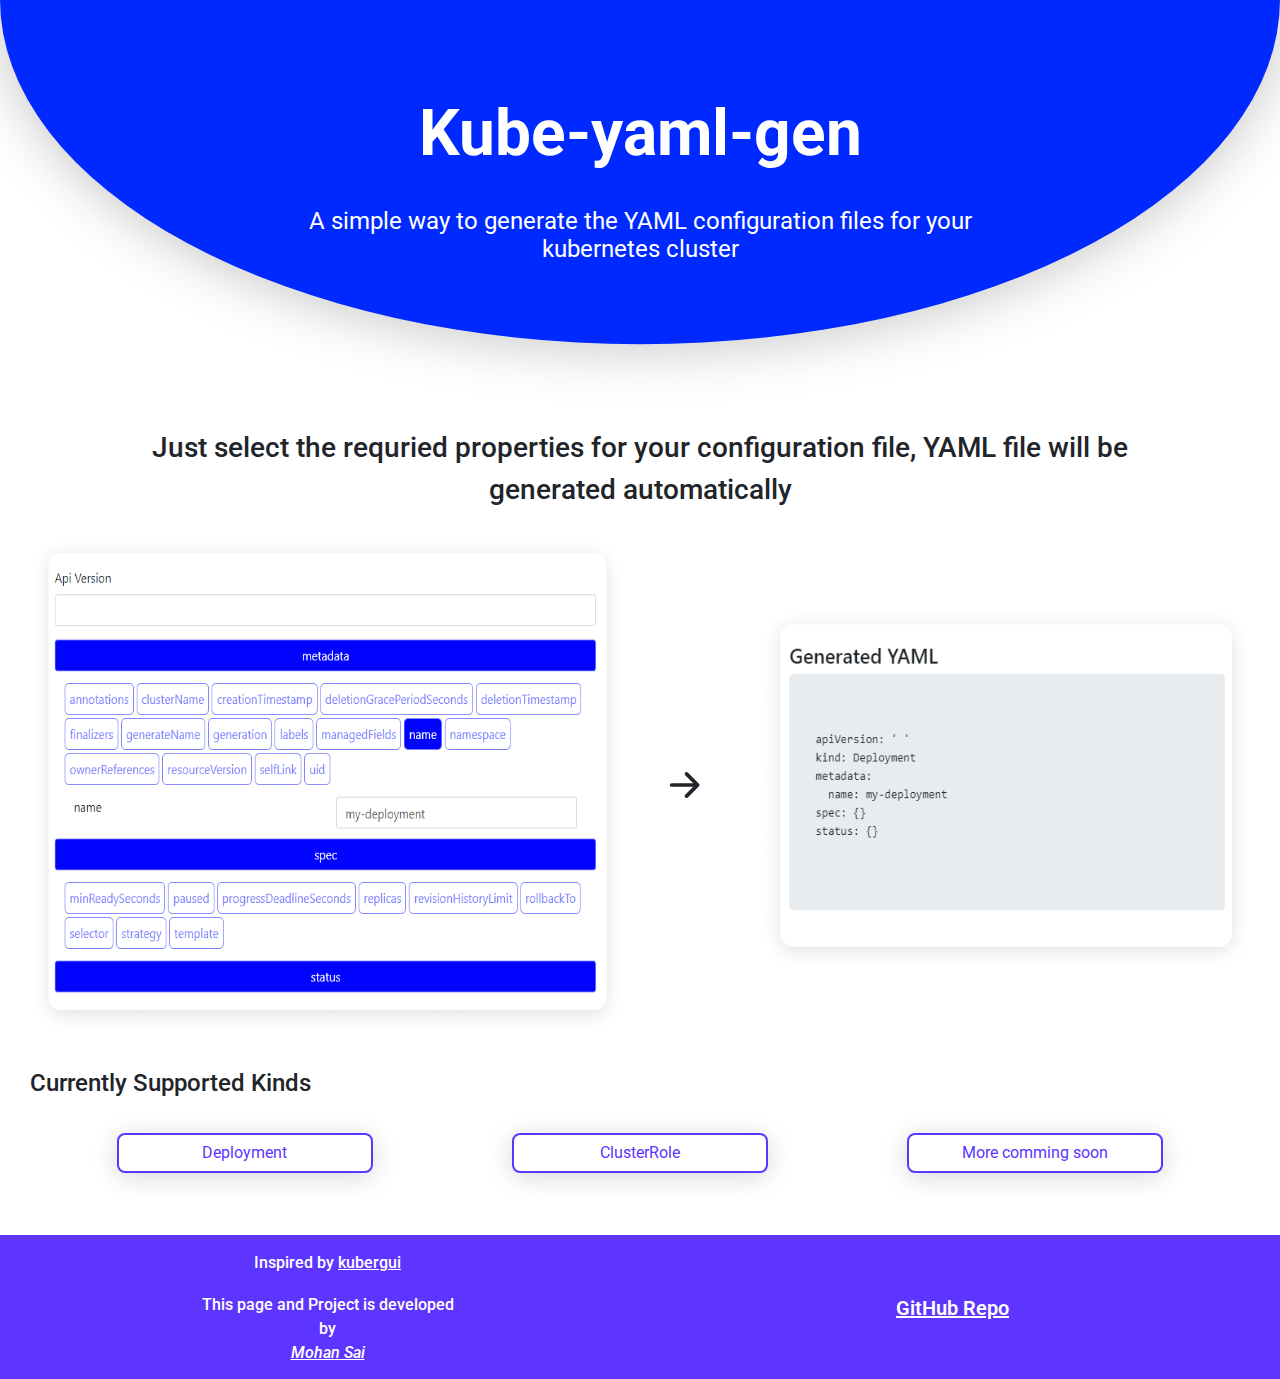
==== index.html @ fe04d3e5 "Index.html file is added" ====
<!DOCTYPE html>
<html lang="en">
<head>
    <meta charset="UTF-8">
    <meta name="viewport" content="width=device-width, initial-scale=1.0">
    <link rel="stylesheet" href="./style.css">
    <link rel="stylesheet" href="https://maxcdn.bootstrapcdn.com/bootstrap/4.0.0/css/bootstrap.min.css" integrity="sha384-Gn5384xqQ1aoWXA+058RXPxPg6fy4IWvTNh0E263XmFcJlSAwiGgFAW/dAiS6JXm" crossorigin="anonymous">
    <link href="https://fonts.googleapis.com/css2?family=Roboto:wght@100;700;900&display=swap" rel="stylesheet">
    <title>Kube-yaml-gen</title>
</head>
<body>
    <div class="row" style="margin: 0px;">

        <div class="col-sm-12 content"> 
            <div class="title">Kube-yaml-gen</div>
            <div class="tag">A simple way to generate the YAML configuration files for your kubernetes cluster</div>
        </div>

        <div class="col-sm-12">
            <div class="para-1">
                Just select the requried properties for your configuration file, YAML file will be generated automatically
            </div>
        </div>

        <div class="col-sm-12" style="margin-top: 24px;">
            <div class="row" style="margin: 0px;">
                <div class="col-sm-6">
                    <img src="./images/left-image.png" alt="Left image" width="100%" height="500px">
                </div>
                <div class="col-sm-1">
                    <svg class="bi bi-arrow-right-short" width="80%" height="100%" viewBox="0 0 16 16" fill="currentColor" xmlns="http://www.w3.org/2000/svg">
                        <path fill-rule="evenodd" d="M8.146 4.646a.5.5 0 01.708 0l3 3a.5.5 0 010 .708l-3 3a.5.5 0 01-.708-.708L10.793 8 8.146 5.354a.5.5 0 010-.708z" clip-rule="evenodd"/>
                        <path fill-rule="evenodd" d="M4 8a.5.5 0 01.5-.5H11a.5.5 0 010 1H4.5A.5.5 0 014 8z" clip-rule="evenodd"/>
                      </svg>
                </div>
                <div class="col-sm-5" style="margin-top: 70px;">
                    <img src="./images/right-image.png" alt="right image" width= "100%" height= "368px">
                </div>
            </div>
        </div>

        <div class="col-sm-12" style="margin: 30px 0px;">
            <div class="row" style="margin: 0px;">
                <div class="col-sm-12" style="font-size: 24px; font-weight: 500;">
                    Currently Supported Kinds
                </div>
                <div class="col-sm-12" style="padding: 32px">
                    <div class="row" style="margin: 0px; text-align: center">
                        <div class="col-sm-4">
                            <input class="buttons" type="button" onclick="location.href='https://kube-yaml-gen.github.io/Deployment/Deployment.html' " value="Deployment" style="cursor:pointer;"/>
                        </div>
                        <div class="col-sm-4">
                            <input class="buttons" type="button" onclick="location.href='https://kube-yaml-gen.github.io/ClusterRole/ClusterRole.html'" value="ClusterRole" style="cursor:pointer;"/>
                        </div>
                        <div class="col-sm-4">
                            <input class="buttons" type="button" onclick="location.href='" value="More comming soon" />
                        </div>
                    </div>
                </div>
                <!-- <div class="col-sm-12" style="margin: 36px 0px;">
                    <div style="font-size: 24px; text-align: center;">
                        More comming soon
                    </div>
                </div> -->
            </div>
        </div>

        <div class="col-sm-12 footer">
            <div class="row"  style="margin: 0px; color: white; font-weight: 500;">
                <div class="col-sm-6">
                    <div class="row" style="text-align: center;">
                        <div class="col-sm-12" style="margin: 16px 0px 8px 0px; ">
                            Inspired by 
                            <a href="https://github.com/BrandonPotter/kubergui" style="color: white;">
                                <u>
                                    kubergui
                                </u>
                            </a> 
                        </div>
                        <div class="col-sm-12" style="margin: 10px 0px 8px 0px; ">
                            This page and Project is developed 
                            <br/> by <br/> 
                            <i> 
                                <u>
                                    <a href="https://github.com/MohanSai1997" style="color: white;"> Mohan Sai </a>
                                </u>
                            </i>
                        </div>
                    </div>
                </div>
                <div class="col-sm-6">
                    <div style=" margin-top: 58px; font-size: 20px; font-weight: 600; text-align: center;">
                        <a href="https://github.com/MohanSai1997/kube-yaml-gen" style="color: white;">
                            <u>
                                GitHub Repo
                            </u>
                        </a>
                    </div>
                </div>
            </div>
        </div>

    </div>
</body>
</html>
---- style.css ----
body {
    margin:0px; 
    padding:0px; 
    font-family: "Roboto";
    background-image: url(./images/Ellipse-1.svg);
    background-repeat: no-repeat;
    background-size: 100%;
}

.content {
    width: 100%;
    margin-top: 96px;
    text-align: center;
}

.title {
    font-style: normal;
    font-weight: bold;
    font-size: 64px;
    line-height: 75px;
    text-align: center;
    color: #FFFFFF;
}

.tag {
    width: 60%;
    margin: 36px auto 0px auto;
    font-style: normal;
    font-weight: 400;
    font-size: 24px;
    line-height: 28px;
    color: #FFFFFF;
}

.para-1 {
    width: 80%;
    margin: 164px auto 0px auto;
    font-style: normal;
    font-weight: 500;
    font-size: 28px;
    line-height: 42px;
    text-align: center;
}

.footer {
    width: 100%;
    height: 144px;
    background: #5D35FF;
}

.buttons {
    width: 70%;
    padding: 4px;
    color: #5D35FF;;
    background: #FFFFFF;
    border: 2px solid #5D35FF;
    box-sizing: border-box;
    box-shadow: 0px 4px 26px rgba(0, 0, 0, 0.16);
    border-radius: 8px;
    font-size: 16px;
    line-height: 28px;
    text-align: center;
}
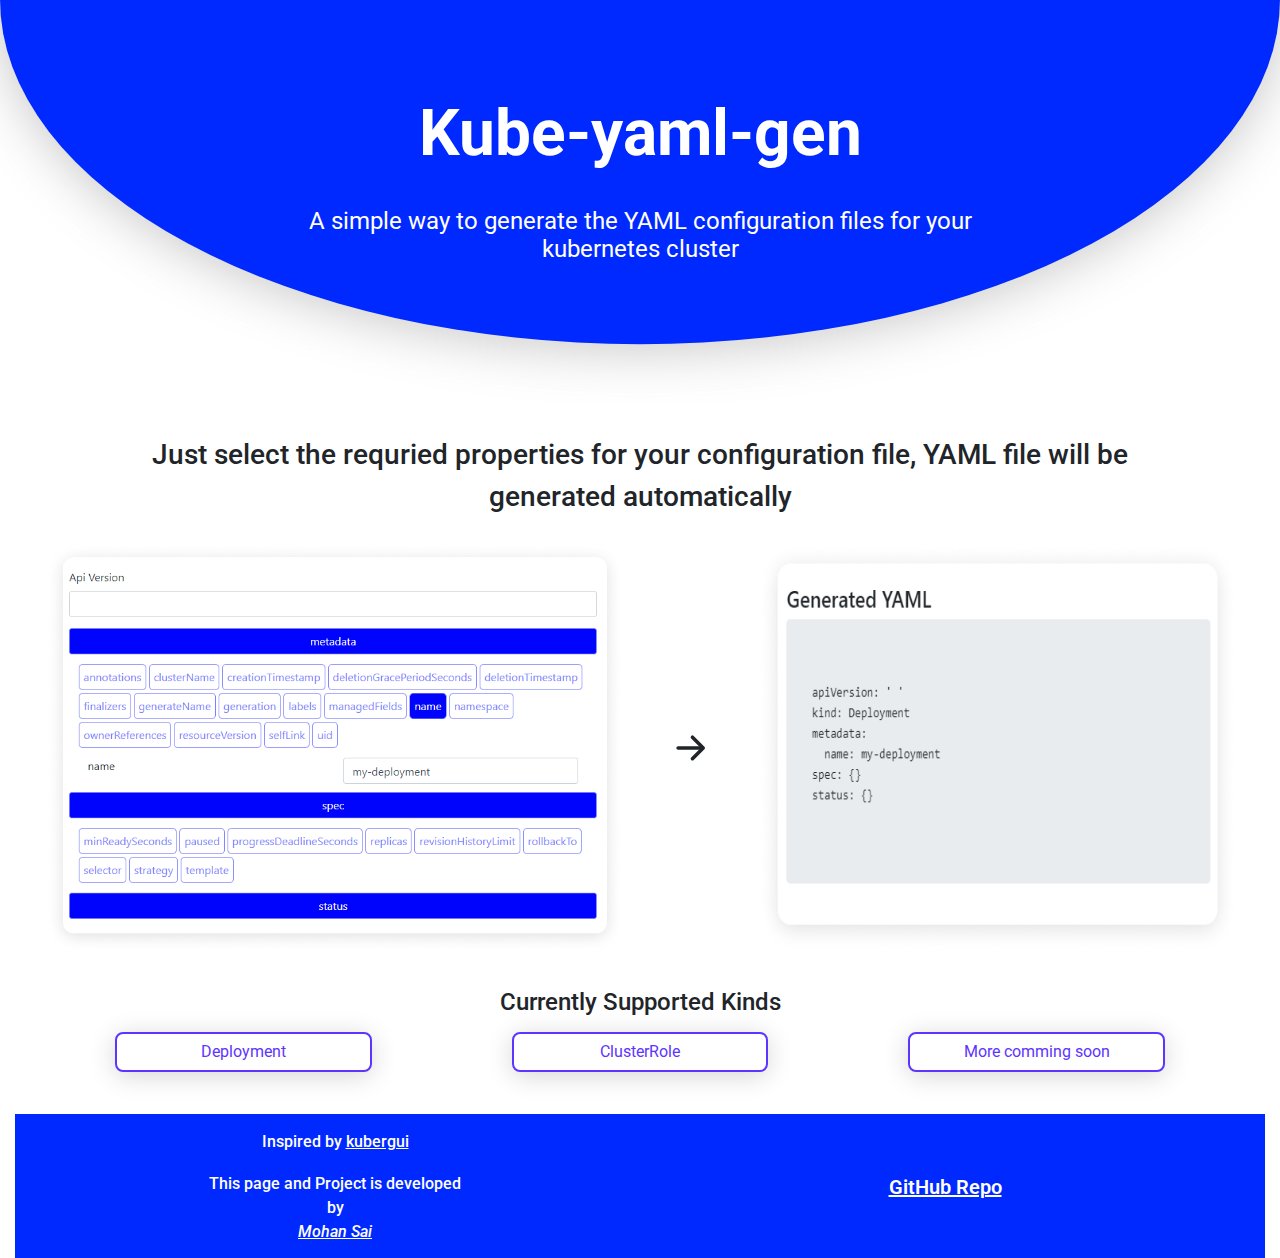
==== commit 9ffab0bd: "Now home page supports mobile devices" ====
--- a/index.html
+++ b/index.html
@@ -9,97 +9,99 @@
     <title>Kube-yaml-gen</title>
 </head>
 <body>
-    <div class="row" style="margin: 0px;">
+    <div class="container-fluid">
+        <div class="row" style="margin: 0px;">
 
-        <div class="col-sm-12 content"> 
-            <div class="title">Kube-yaml-gen</div>
-            <div class="tag">A simple way to generate the YAML configuration files for your kubernetes cluster</div>
-        </div>
+            <div class="col-sm-12 content"> 
+                <div class="title">Kube-yaml-gen</div>
+                <div class="tag">A simple way to generate the YAML configuration files for your kubernetes cluster</div>
+            </div>
 
-        <div class="col-sm-12">
-            <div class="para-1">
-                Just select the requried properties for your configuration file, YAML file will be generated automatically
-            </div>
-        </div>
-
-        <div class="col-sm-12" style="margin-top: 24px;">
-            <div class="row" style="margin: 0px;">
-                <div class="col-sm-6">
-                    <img src="./images/left-image.png" alt="Left image" width="100%" height="500px">
-                </div>
-                <div class="col-sm-1">
-                    <svg class="bi bi-arrow-right-short" width="80%" height="100%" viewBox="0 0 16 16" fill="currentColor" xmlns="http://www.w3.org/2000/svg">
-                        <path fill-rule="evenodd" d="M8.146 4.646a.5.5 0 01.708 0l3 3a.5.5 0 010 .708l-3 3a.5.5 0 01-.708-.708L10.793 8 8.146 5.354a.5.5 0 010-.708z" clip-rule="evenodd"/>
-                        <path fill-rule="evenodd" d="M4 8a.5.5 0 01.5-.5H11a.5.5 0 010 1H4.5A.5.5 0 014 8z" clip-rule="evenodd"/>
-                      </svg>
-                </div>
-                <div class="col-sm-5" style="margin-top: 70px;">
-                    <img src="./images/right-image.png" alt="right image" width= "100%" height= "368px">
+            <div class="col-sm-12">
+                <div class="para-1">
+                    Just select the requried properties for your configuration file, YAML file will be generated automatically
                 </div>
             </div>
-        </div>
 
-        <div class="col-sm-12" style="margin: 30px 0px;">
-            <div class="row" style="margin: 0px;">
-                <div class="col-sm-12" style="font-size: 24px; font-weight: 500;">
-                    Currently Supported Kinds
+            <div class="col-sm-12" style="margin-top: 24px;">
+                <div class="row" style="margin: 0px;">
+                    <div class="col-sm-6 col-xs-12">
+                        <img src="./images/left-image.png" alt="Left image" width="100%" height="100%">
+                    </div>
+                    <div class="col-sm-1 col-xs-12" style="text-align: center">
+                        <svg class="bi bi-arrow-right-short" width="80%" height="100%" viewBox="0 0 16 16" fill="currentColor" xmlns="http://www.w3.org/2000/svg">
+                            <path fill-rule="evenodd" d="M8.146 4.646a.5.5 0 01.708 0l3 3a.5.5 0 010 .708l-3 3a.5.5 0 01-.708-.708L10.793 8 8.146 5.354a.5.5 0 010-.708z" clip-rule="evenodd"/>
+                            <path fill-rule="evenodd" d="M4 8a.5.5 0 01.5-.5H11a.5.5 0 010 1H4.5A.5.5 0 014 8z" clip-rule="evenodd"/>
+                        </svg>
+                    </div>
+                    <div class="col-sm-5 col-xs-12">
+                        <img src="./images/right-image.png" alt="right image" width= "100%" height= "100%">
+                    </div>
                 </div>
-                <div class="col-sm-12" style="padding: 32px">
-                    <div class="row" style="margin: 0px; text-align: center">
-                        <div class="col-sm-4">
-                            <input class="buttons" type="button" onclick="location.href='https://kube-yaml-gen.github.io/Deployment/Deployment.html' " value="Deployment" style="cursor:pointer;"/>
+            </div>
+
+            <div class="col-sm-12" style="margin: 30px 0px;">
+                <div class="row" style="margin: 0px;">
+                    <div class="col-sm-12 supported-text" style="font-size: 24px; font-weight: 500; text-align: center;">
+                        Currently Supported Kinds
+                    </div>
+                    <div class="col-sm-12" style="padding-top: 12px">
+                        <div class="row" style="margin: 0px; padding-bottom: 12px; text-align: center; font-size: 16px;">
+                            <div class="col-sm-4 col-xs-12">
+                                <input class="buttons " type="button" onclick="location.href='https://kube-yaml-gen.github.io/Deployment/Deployment.html' " value="Deployment" style="cursor:pointer;"/>
+                            </div>
+                            <div class="col-sm-4 col-xs-12">
+                                <input class="buttons" type="button" onclick="location.href='https://kube-yaml-gen.github.io/ClusterRole/ClusterRole.html'" value="ClusterRole" style="cursor:pointer;"/>
+                            </div>
+                            <div class="col-sm-4 col-xs-12">
+                                <input class="buttons" type="button" value="More comming soon" />
+                            </div>
                         </div>
-                        <div class="col-sm-4">
-                            <input class="buttons" type="button" onclick="location.href='https://kube-yaml-gen.github.io/ClusterRole/ClusterRole.html'" value="ClusterRole" style="cursor:pointer;"/>
+                    </div>
+                    <!-- <div class="col-sm-12" style="margin: 36px 0px;">
+                        <div style="font-size: 24px; text-align: center;">
+                            More comming soon
                         </div>
-                        <div class="col-sm-4">
-                            <input class="buttons" type="button" onclick="location.href='" value="More comming soon" />
+                    </div> -->
+                </div>
+            </div>
+
+            <div class="col-sm-12 footer">
+                <div class="row"  style="margin: 0px; color: white; font-weight: 500;">
+                    <div class="col-sm-6 col-xs-12">
+                        <div class="row" style="text-align: center;">
+                            <div class="col-sm-12" style="margin: 16px 0px 8px 0px; ">
+                                Inspired by 
+                                <a href="https://github.com/BrandonPotter/kubergui" style="color: white;">
+                                    <u>
+                                        kubergui
+                                    </u>
+                                </a> 
+                            </div>
+                            <div class="col-sm-12" style="margin: 10px 0px 8px 0px; ">
+                                This page and Project is developed 
+                                <br/> by <br/> 
+                                <i> 
+                                    <u>
+                                        <a href="https://github.com/MohanSai1997" style="color: white;"> Mohan Sai </a>
+                                    </u>
+                                </i>
+                            </div>
+                        </div>
+                    </div>
+                    <div class="col-sm-6 col-xs-12">
+                        <div style=" margin-top: 58px; font-size: 20px; font-weight: 600; text-align: center;">
+                            <a href="https://github.com/MohanSai1997/kube-yaml-gen" style="color: white;">
+                                <u>
+                                    GitHub Repo
+                                </u>
+                            </a>
                         </div>
                     </div>
                 </div>
-                <!-- <div class="col-sm-12" style="margin: 36px 0px;">
-                    <div style="font-size: 24px; text-align: center;">
-                        More comming soon
-                    </div>
-                </div> -->
             </div>
+
         </div>
-
-        <div class="col-sm-12 footer">
-            <div class="row"  style="margin: 0px; color: white; font-weight: 500;">
-                <div class="col-sm-6">
-                    <div class="row" style="text-align: center;">
-                        <div class="col-sm-12" style="margin: 16px 0px 8px 0px; ">
-                            Inspired by 
-                            <a href="https://github.com/BrandonPotter/kubergui" style="color: white;">
-                                <u>
-                                    kubergui
-                                </u>
-                            </a> 
-                        </div>
-                        <div class="col-sm-12" style="margin: 10px 0px 8px 0px; ">
-                            This page and Project is developed 
-                            <br/> by <br/> 
-                            <i> 
-                                <u>
-                                    <a href="https://github.com/MohanSai1997" style="color: white;"> Mohan Sai </a>
-                                </u>
-                            </i>
-                        </div>
-                    </div>
-                </div>
-                <div class="col-sm-6">
-                    <div style=" margin-top: 58px; font-size: 20px; font-weight: 600; text-align: center;">
-                        <a href="https://github.com/MohanSai1997/kube-yaml-gen" style="color: white;">
-                            <u>
-                                GitHub Repo
-                            </u>
-                        </a>
-                    </div>
-                </div>
-            </div>
-        </div>
-
     </div>
 </body>
 </html>--- a/style.css
+++ b/style.css
@@ -16,7 +16,7 @@
 .title {
     font-style: normal;
     font-weight: bold;
-    font-size: 64px;
+    font-size: 4rem;
     line-height: 75px;
     text-align: center;
     color: #FFFFFF;
@@ -27,14 +27,14 @@
     margin: 36px auto 0px auto;
     font-style: normal;
     font-weight: 400;
-    font-size: 24px;
+    font-size: 1.5rem;
     line-height: 28px;
     color: #FFFFFF;
 }
 
 .para-1 {
     width: 80%;
-    margin: 164px auto 0px auto;
+    margin: 14% auto 0px auto;
     font-style: normal;
     font-weight: 500;
     font-size: 28px;
@@ -45,7 +45,7 @@
 .footer {
     width: 100%;
     height: 144px;
-    background: #5D35FF;
+    background: #0029FF;
 }
 
 .buttons {
@@ -61,3 +61,39 @@
     line-height: 28px;
     text-align: center;
 }
+
+
+@media (max-width: 768px) { 
+    html > body {
+        background-image: none;
+        background-color: #0029FF;
+    }
+
+    .title {
+        font-size: 3rem;
+    }
+
+    .tag {
+        font-size: 1.4rem;
+    }
+
+    .para-1 {
+        color: white;
+    }
+
+    .bi-arrow-right-short {
+        width: 30%;
+        transform: rotate(90deg);
+        fill: white;
+    }
+
+    .supported-text {
+        color: white;
+    }
+
+    .buttons {
+        width: 100%;
+        margin: 12px;
+        border:none;
+    }
+}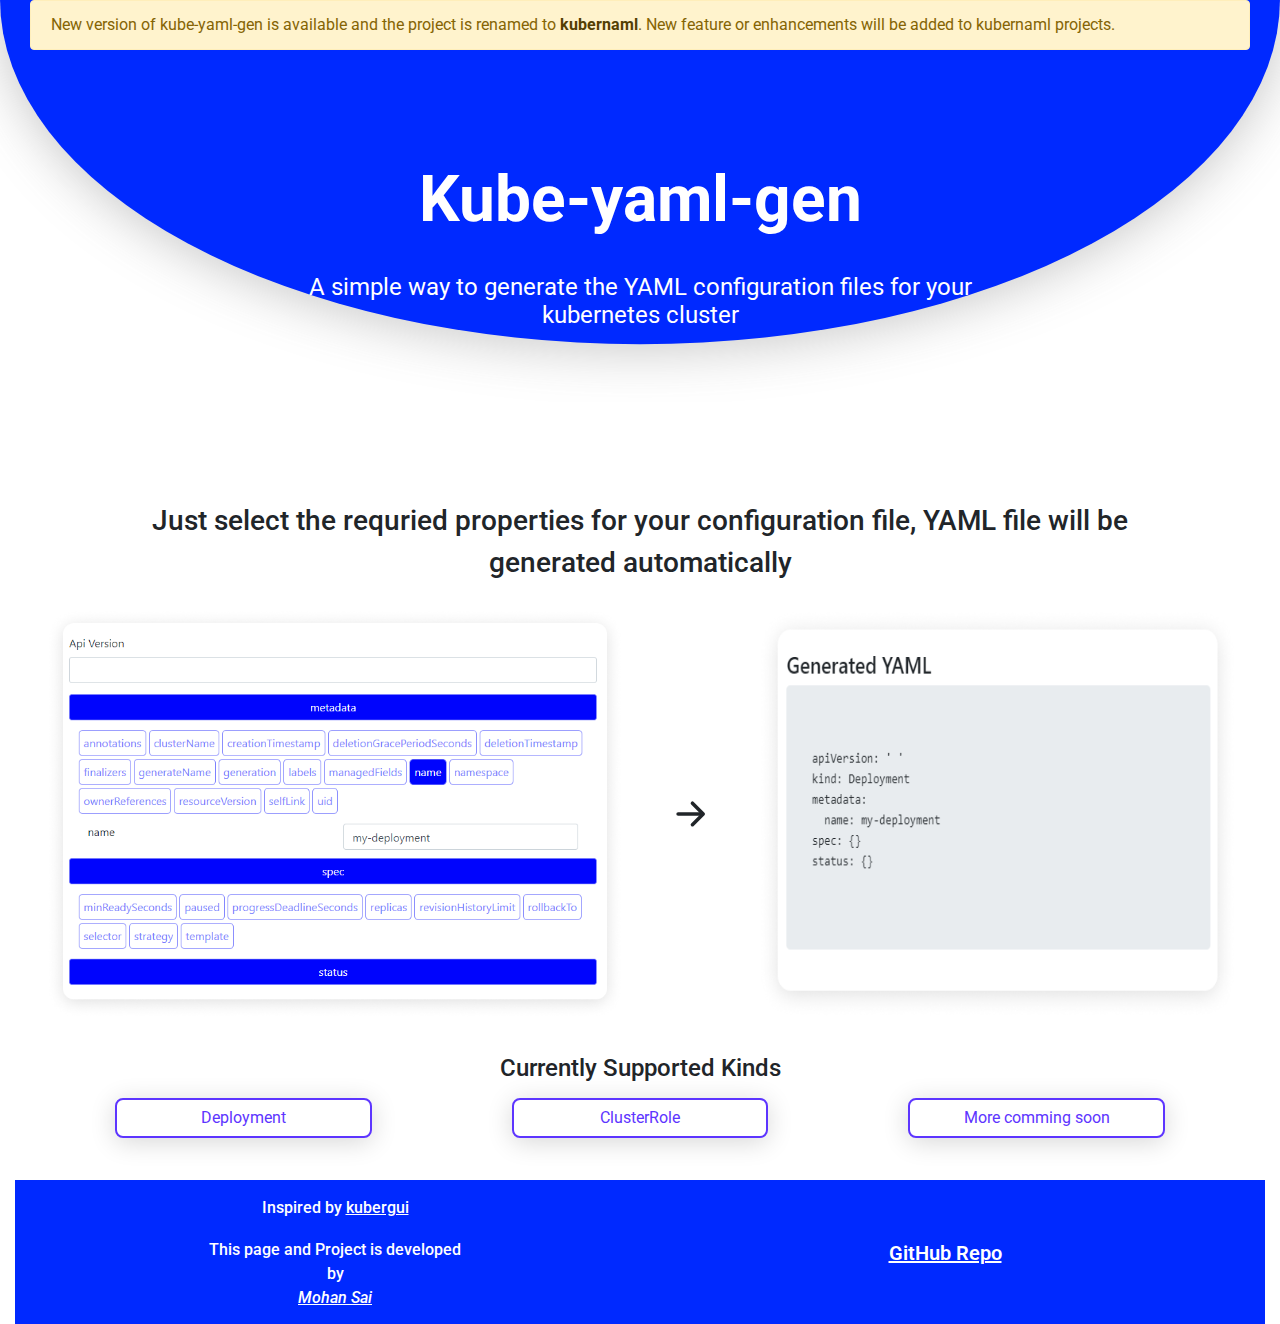
==== commit c13aa249: "added alert message" ====
--- a/index.html
+++ b/index.html
@@ -7,9 +7,27 @@
     <link rel="stylesheet" href="https://maxcdn.bootstrapcdn.com/bootstrap/4.0.0/css/bootstrap.min.css" integrity="sha384-Gn5384xqQ1aoWXA+058RXPxPg6fy4IWvTNh0E263XmFcJlSAwiGgFAW/dAiS6JXm" crossorigin="anonymous">
     <link href="https://fonts.googleapis.com/css2?family=Roboto:wght@100;700;900&display=swap" rel="stylesheet">
     <title>Kube-yaml-gen</title>
+
+    <!-- Global site tag (gtag.js) - Google Analytics -->
+    <script async src="https://www.googletagmanager.com/gtag/js?id=UA-93999212-2"></script>
+    <script>
+        window.dataLayer = window.dataLayer || [];
+        function gtag(){dataLayer.push(arguments);}
+        gtag('js', new Date());
+
+        gtag('config', 'UA-93999212-2');
+    </script>
+
 </head>
 <body>
     <div class="container-fluid">
+        <div class="row" style="margin: 0px">
+            <div class="col-sm-12" >
+                <div class="alert alert-warning" role="alert">
+                  New version of kube-yaml-gen is available and the project is renamed to <a href="https://kubernaml.netlify.app/" class="alert-link">kubernaml</a>. New feature or enhancements will be added to kubernaml projects.
+                </div>
+            </div>
+        </div>
         <div class="row" style="margin: 0px;">
 
             <div class="col-sm-12 content"> 
@@ -104,4 +122,4 @@
         </div>
     </div>
 </body>
-</html>+</html>
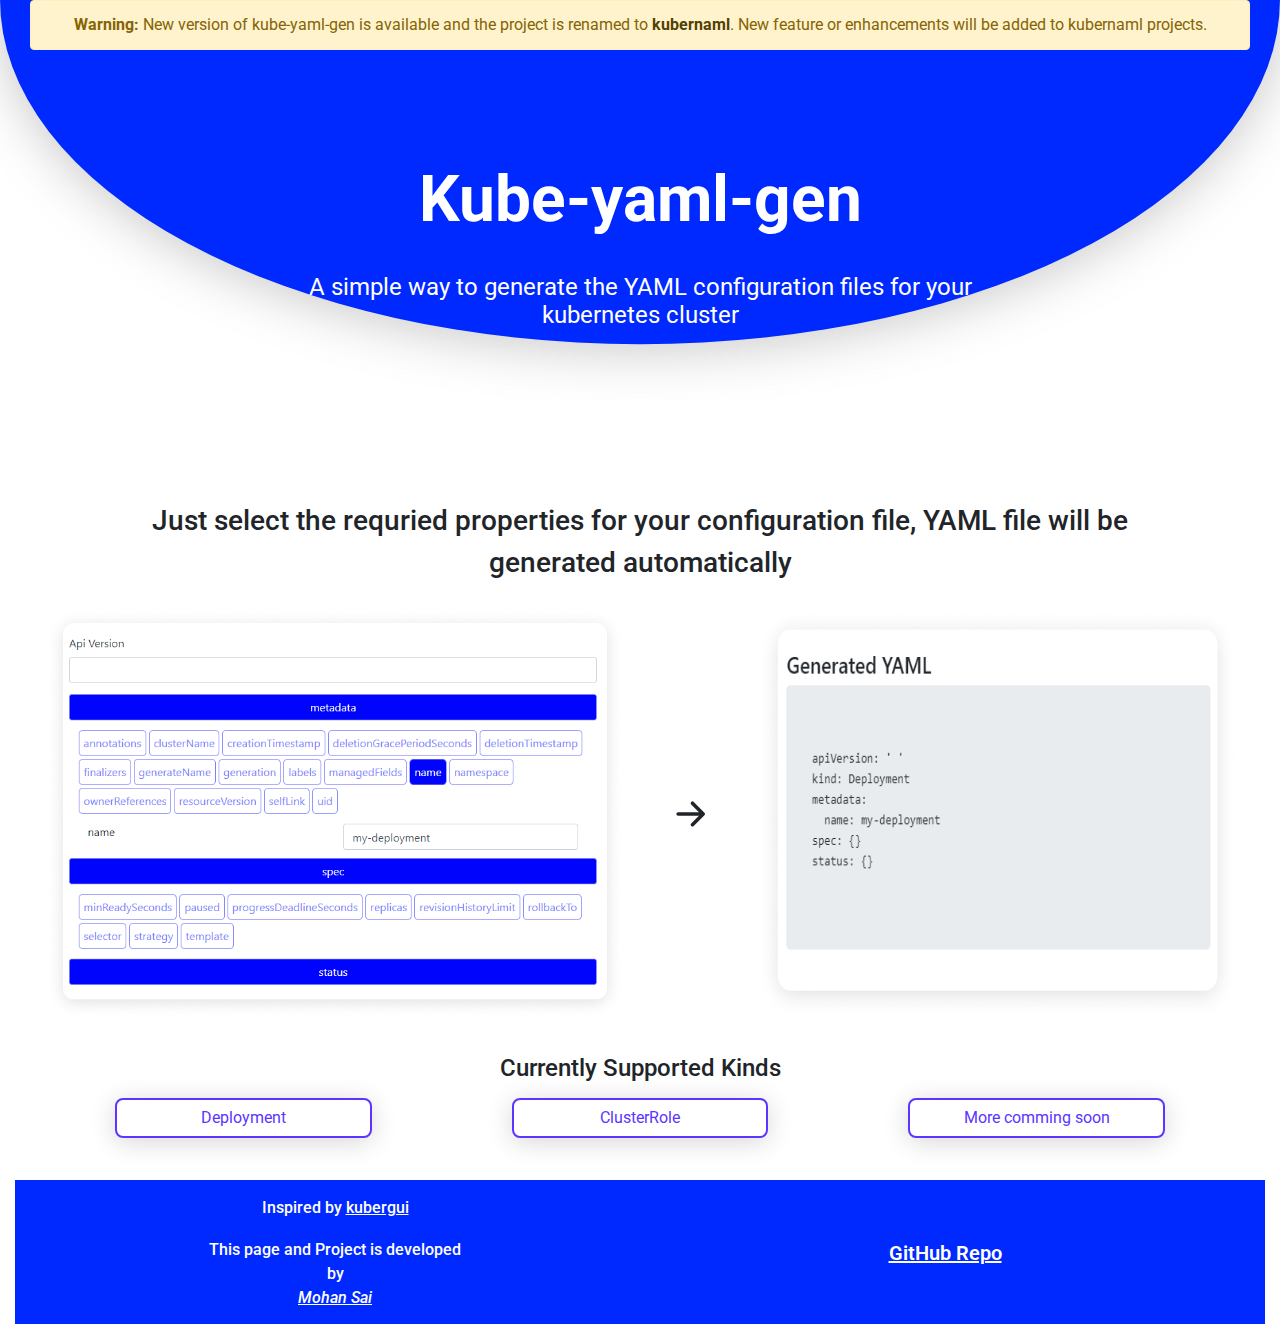
==== commit 275da9f5: "Update index.html" ====
--- a/index.html
+++ b/index.html
@@ -23,8 +23,8 @@
     <div class="container-fluid">
         <div class="row" style="margin: 0px">
             <div class="col-sm-12" >
-                <div class="alert alert-warning" role="alert">
-                  New version of kube-yaml-gen is available and the project is renamed to <a href="https://kubernaml.netlify.app/" class="alert-link">kubernaml</a>. New feature or enhancements will be added to kubernaml projects.
+                <div class="alert alert-warning" role="alert" style="text-align: center;">
+                    <b>Warning:</b> New version of kube-yaml-gen is available and the project is renamed to <a href="https://kubernaml.netlify.app/" class="alert-link">kubernaml</a>. New feature or enhancements will be added to kubernaml projects.
                 </div>
             </div>
         </div>
